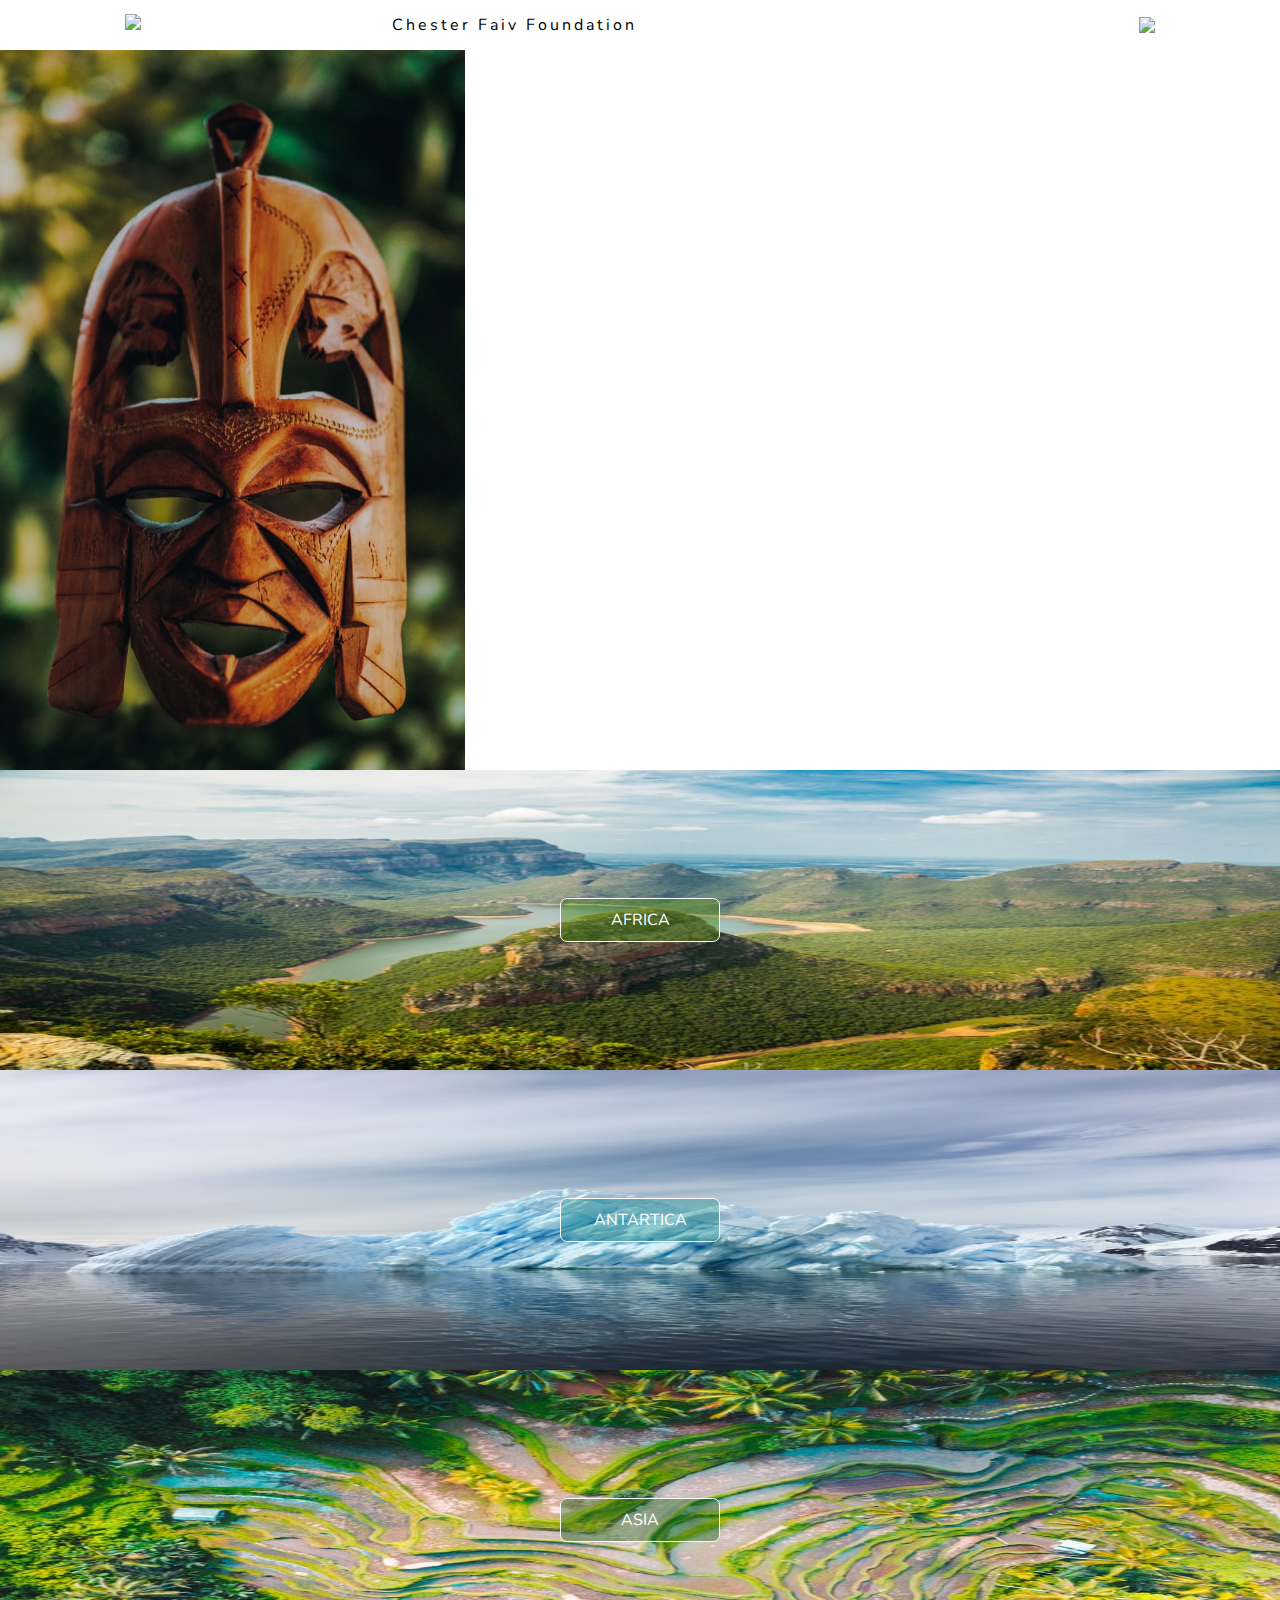
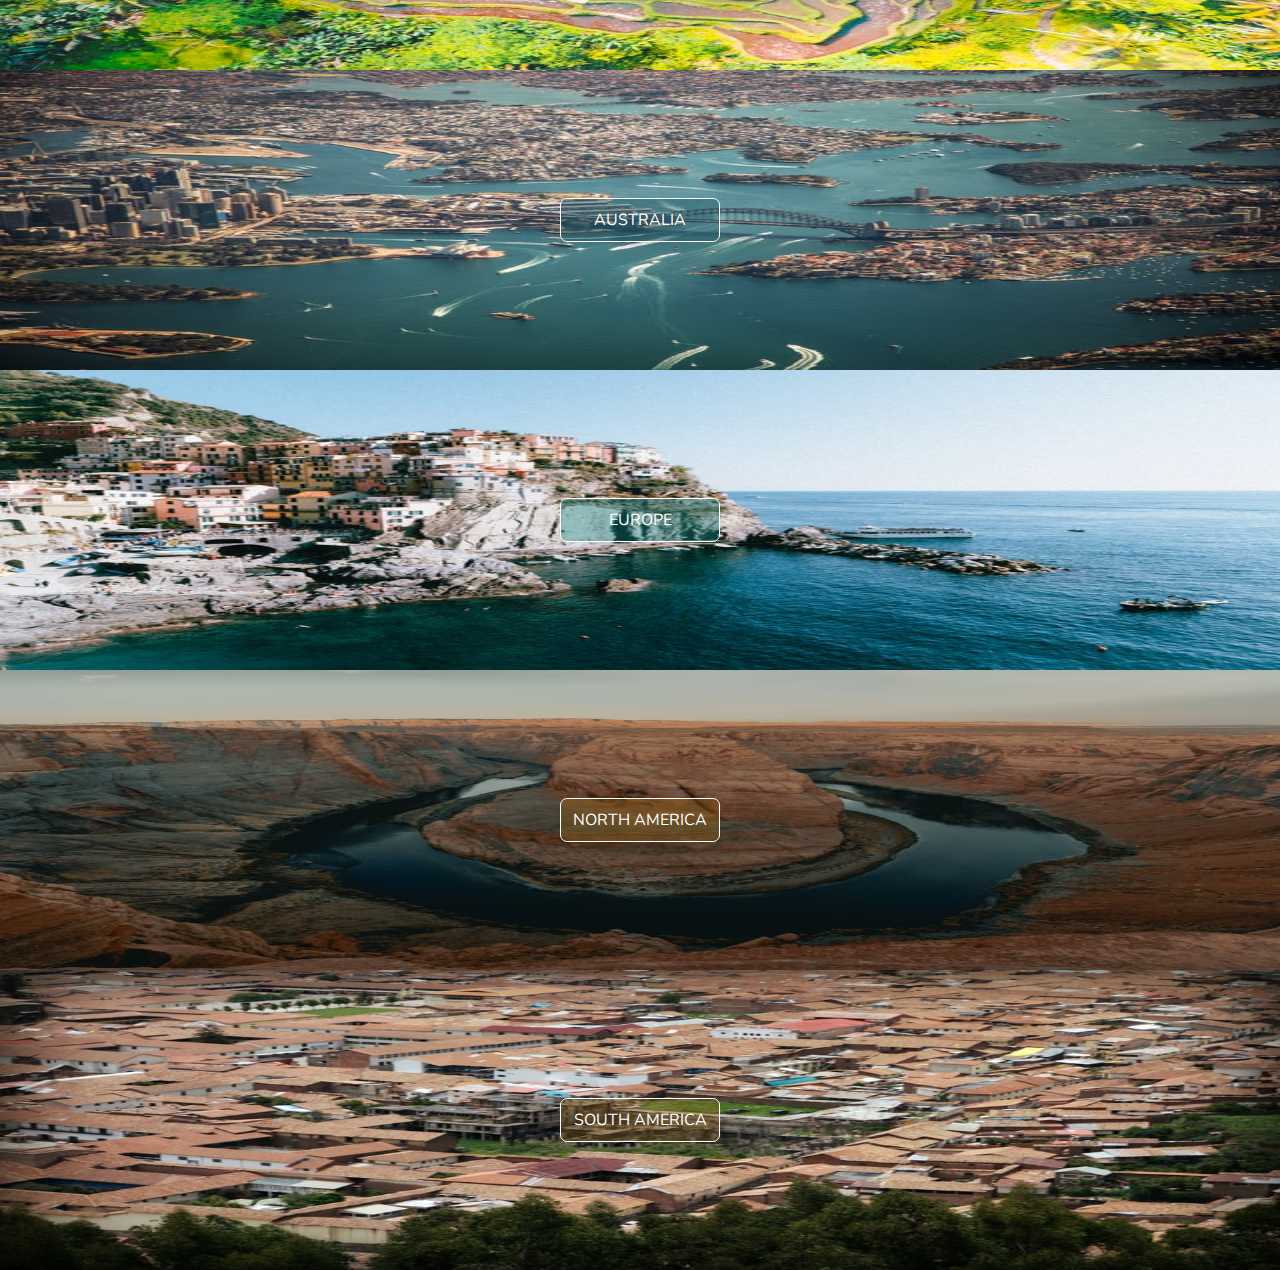
==== 4/index.html @ 422e9f35 "updates" ====
<!DOCTYPE html>
<html lang="en">
<head>
    <meta charset="UTF-8">
    <meta name="viewport" content="width=device-width, initial-scale=1.0">
    <title>Chester Faiv Foundation</title>
    <link rel="stylesheet" href="style.css">
    <link href="https://fonts.googleapis.com/css2?family=Nunito:wght@700&display=swap" rel="stylesheet">
</head>
<body>
    <header>
        <div>
            <a href="#"><img src="https://img.icons8.com/ios-glyphs/30/000000/menu.png"/></a>
            <p><a href="#">Chester Faiv Foundation</a></p>
            <a href="#"></a><img src="https://img.icons8.com/ios-glyphs/30/000000/search.png"/></a>
        </div>
        <nav>
            <ul>
                <li><a href="#">Projects</a></li>
                <li><a href="#">Sponsors</a></li>
                <li><a href="#">Testimonials</a></li>
                <li><a href="#">About</a></li>
                <li><a href="#">Contact</a></li>
                <!-- <li><a href="#">About</a></li> -->
            </ul>
            <div class="search">
                <input type="text" name="query" id="">
                <input type="button" value="search">
            </div>
        </nav>
    </header>
    <main>
        <div class="hero">
            <section>
                <img src="img/africa (small).jpg" alt="">
            </section>
        </div>
        <div class="continents">
            <section class="card africa">
                <img style="max-width: 100%;" src="img/africa 3 small.jpg" alt="">
                <p>Africa</p>
            </section>
            <section class="card antartica">
                <img style="max-width: 100%;" src="img/antartica 2 small.jpg" alt="">
                <p>Antartica</p>
            </section>
            <section class="card asia">
                <img style="max-width: 100%;" src="img/asia 3 small.jpg" alt="">
                <p>asia</p>
            </section>
            <section class="card australia">
                <img style="max-width: 100%;" src="img/australia 1 small.jpg" alt="">
                <p>australia</p>
            </section>
            <section class="card europe">
                <img style="max-width: 100%;" src="img/europe 2 small.jpg" alt="">
                <p>europe</p>
            </section>
            <section class="card north-america">
                <img style="max-width: 100%;" src="img/north america 1 small.jpg" alt="">
                <p>north america</p>
            </section>
            <section class="card south-america">
                <img style="max-width: 100%;" src="img/south america 1 small.jpg" alt="">
                <p>south america</p>
            </section>
        </div>
    </main>
    <footer></footer>
</body>
</html>
---- 4/style.css ----
* {
  padding: 0;
  margin: 0;
  text-decoration: none;
  color: #000000;
}

body {
  width: 100%;
  font-family: "Nunito", sans-serif;
}

header {
  width: 100%;
  height: 50px;
  display: -webkit-box;
  display: -ms-flexbox;
  display: flex;
  -ms-flex-pack: distribute;
      justify-content: space-around;
  -webkit-box-align: center;
      -ms-flex-align: center;
          align-items: center;
}

header div {
  width: 100%;
  display: -webkit-box;
  display: -ms-flexbox;
  display: flex;
  -ms-flex-pack: distribute;
      justify-content: space-around;
  -webkit-box-align: center;
      -ms-flex-align: center;
          align-items: center;
}

header div p {
  letter-spacing: 3px;
  display: inline-block;
  text-align: justify-all;
}

header nav {
  display: none;
}

main {
  display: -ms-grid;
  display: grid;
  -ms-grid-columns: 1fr;
      grid-template-columns: 1fr;
  -ms-grid-rows: 80vh (300px)[7];
      grid-template-rows: 80vh repeat(7, 300px);
  grid-gap: 0px;
}

main .hero img {
  max-width: 100%;
  height: 80vh;
}

main .continents .card {
  position: relative;
  display: -webkit-box;
  display: -ms-flexbox;
  display: flex;
  -webkit-box-orient: horizontal;
  -webkit-box-direction: normal;
      -ms-flex-direction: row;
          flex-direction: row;
  -webkit-box-pack: center;
      -ms-flex-pack: center;
          justify-content: center;
  -webkit-box-align: center;
      -ms-flex-align: center;
          align-items: center;
}

main .continents .card img {
  width: 100%;
  height: 300px;
}

main .continents .card p {
  display: inline-block;
  width: 160px;
  color: #fff;
  position: absolute;
  text-align: center;
  -webkit-box-sizing: border-box;
          box-sizing: border-box;
  background: rgba(255, 0, 0, 0.5);
  border: 1px solid #fff;
  padding: 10px;
  border-radius: 7px;
  text-transform: uppercase;
}

main .continents .africa p {
  background: rgba(79, 141, 20, 0.411);
}

main .continents .antartica p {
  background: rgba(25, 141, 145, 0.397);
}

main .continents .asia p {
  background: rgba(38, 105, 35, 0.438);
}

main .continents .australia p {
  background: rgba(35, 91, 105, 0.438);
}

main .continents .europe p {
  background: rgba(15, 129, 129, 0.363);
}

main .continents .north-america p {
  background: rgba(143, 96, 27, 0.411);
}

main .continents .south-america p {
  background: rgba(143, 97, 27, 0.329);
}
/*# sourceMappingURL=style.css.map */
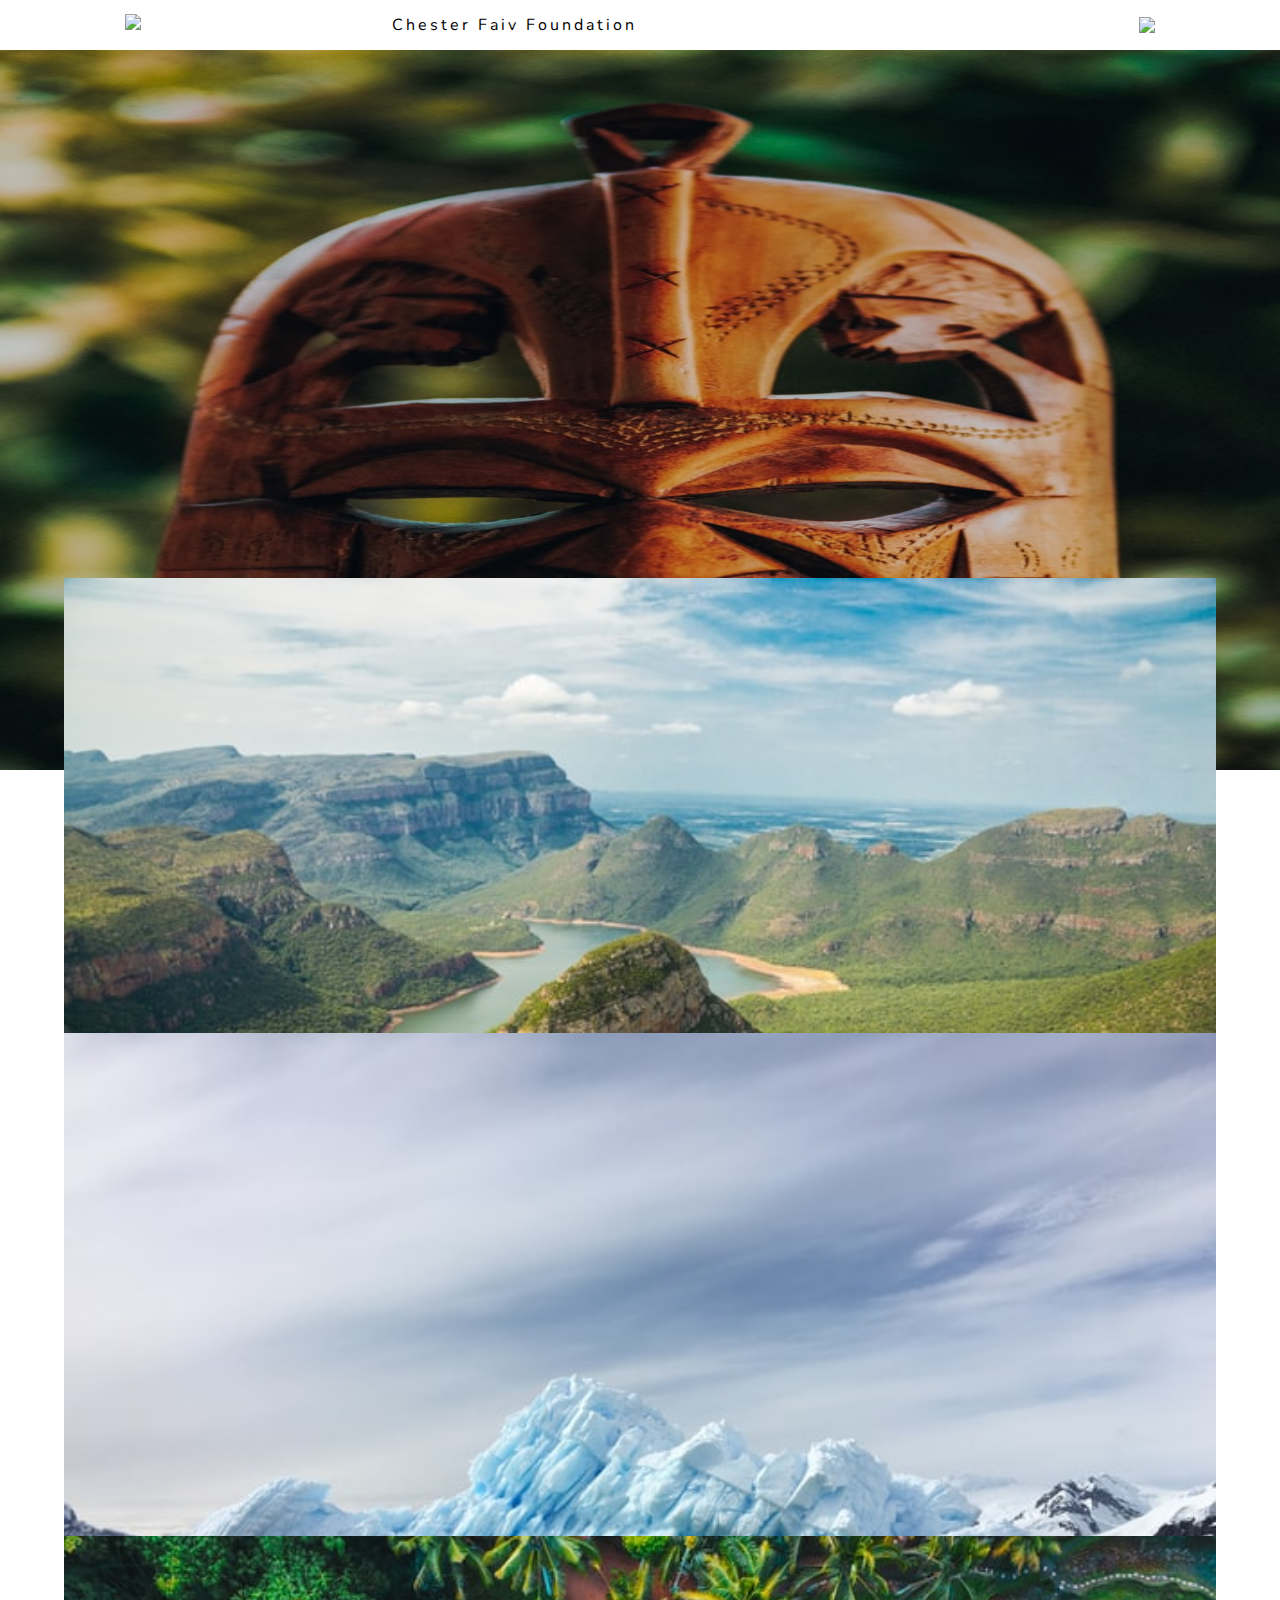
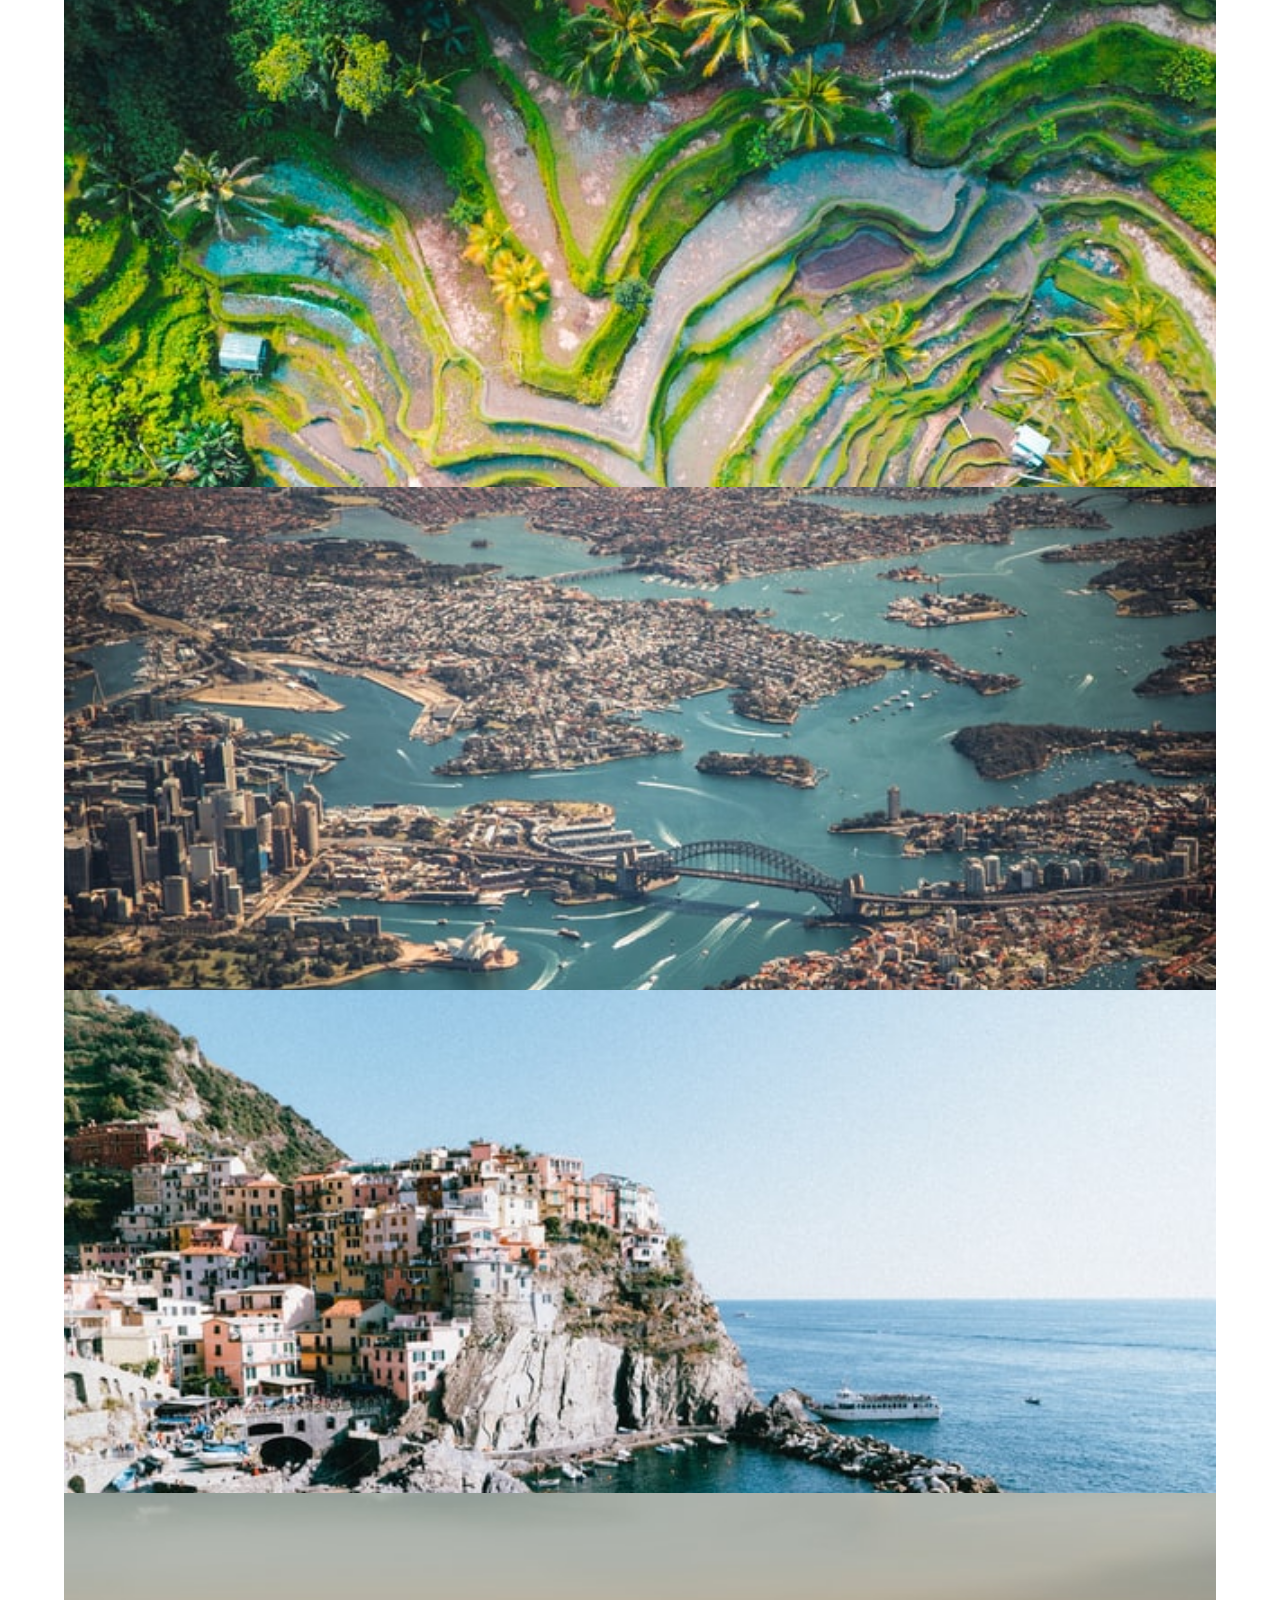
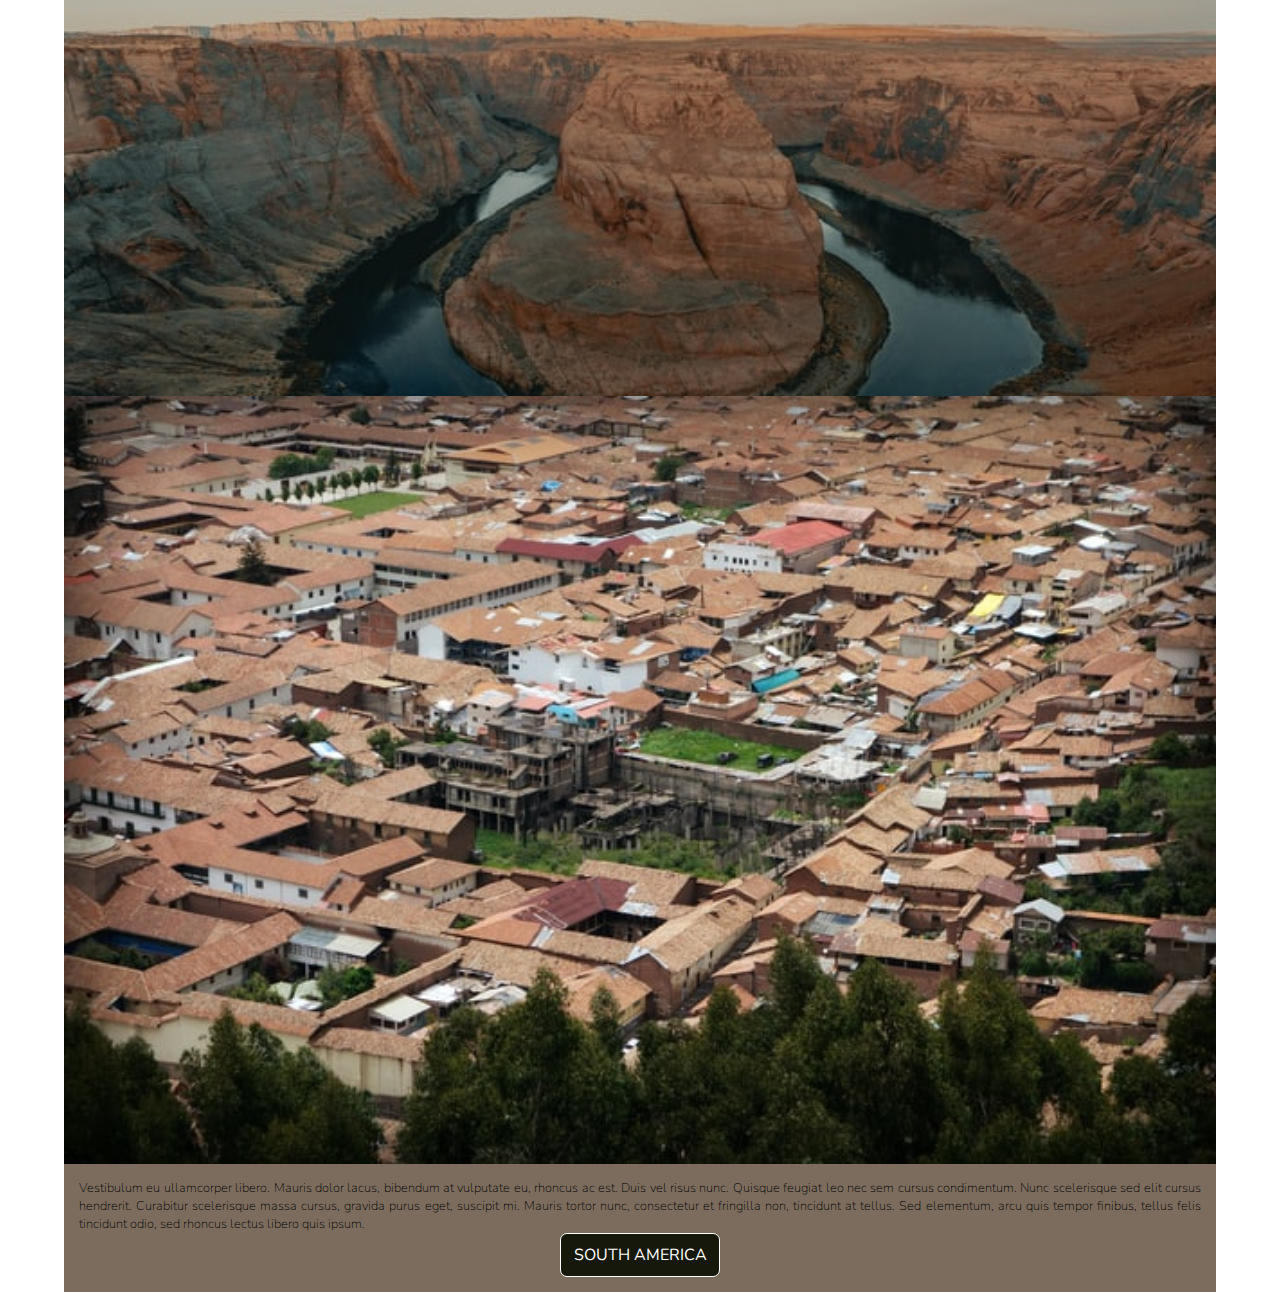
==== commit 0a5e426d: "updates" ====
--- a/4/index.html
+++ b/4/index.html
@@ -29,40 +29,62 @@
             </div>
         </nav>
     </header>
+    <div class="hero">
+        <section>
+            <img src="img/africa (small).jpg" alt="">
+        </section>
+    </div>
     <main>
-        <div class="hero">
-            <section>
-                <img src="img/africa (small).jpg" alt="">
-            </section>
-        </div>
         <div class="continents">
             <section class="card africa">
                 <img style="max-width: 100%;" src="img/africa 3 small.jpg" alt="">
-                <p>Africa</p>
+                
+                <div class="info">
+                    <p class="text">Vestibulum eu ullamcorper libero. Mauris dolor lacus, bibendum at vulputate eu, rhoncus ac est. Duis vel risus nunc. Quisque feugiat leo nec sem cursus condimentum. Nunc scelerisque sed elit cursus hendrerit. Curabitur scelerisque massa cursus, gravida purus eget, suscipit mi. Mauris tortor nunc, consectetur et fringilla non, tincidunt at tellus. Sed elementum, arcu quis tempor finibus, tellus felis tincidunt odio, sed rhoncus lectus libero quis ipsum.</p>
+                    <p class="continent">Africa</p>
+                </div>
             </section>
             <section class="card antartica">
                 <img style="max-width: 100%;" src="img/antartica 2 small.jpg" alt="">
-                <p>Antartica</p>
+                <div class="info">
+                    <p class="text">Vestibulum eu ullamcorper libero. Mauris dolor lacus, bibendum at vulputate eu, rhoncus ac est. Duis vel risus nunc. Quisque feugiat leo nec sem cursus condimentum. Nunc scelerisque sed elit cursus hendrerit. Curabitur scelerisque massa cursus, gravida purus eget, suscipit mi. Mauris tortor nunc, consectetur et fringilla non, tincidunt at tellus. Sed elementum, arcu quis tempor finibus, tellus felis tincidunt odio, sed rhoncus lectus libero quis ipsum.</p>
+                    <p class="continent">Antartica</p>
+                </div>
             </section>
             <section class="card asia">
                 <img style="max-width: 100%;" src="img/asia 3 small.jpg" alt="">
-                <p>asia</p>
+                <div class="info">
+                    <p class="text">Vestibulum eu ullamcorper libero. Mauris dolor lacus, bibendum at vulputate eu, rhoncus ac est. Duis vel risus nunc. Quisque feugiat leo nec sem cursus condimentum. Nunc scelerisque sed elit cursus hendrerit. Curabitur scelerisque massa cursus, gravida purus eget, suscipit mi. Mauris tortor nunc, consectetur et fringilla non, tincidunt at tellus. Sed elementum, arcu quis tempor finibus, tellus felis tincidunt odio, sed rhoncus lectus libero quis ipsum.</p>
+                    <p class="continent">Asia</p>
+                </div>
             </section>
             <section class="card australia">
                 <img style="max-width: 100%;" src="img/australia 1 small.jpg" alt="">
-                <p>australia</p>
+                <div class="info">
+                    <p class="text">Vestibulum eu ullamcorper libero. Mauris dolor lacus, bibendum at vulputate eu, rhoncus ac est. Duis vel risus nunc. Quisque feugiat leo nec sem cursus condimentum. Nunc scelerisque sed elit cursus hendrerit. Curabitur scelerisque massa cursus, gravida purus eget, suscipit mi. Mauris tortor nunc, consectetur et fringilla non, tincidunt at tellus. Sed elementum, arcu quis tempor finibus, tellus felis tincidunt odio, sed rhoncus lectus libero quis ipsum.</p>
+                    <p class="continent">Australia</p>
+                </div>
             </section>
             <section class="card europe">
                 <img style="max-width: 100%;" src="img/europe 2 small.jpg" alt="">
-                <p>europe</p>
+                <div class="info">
+                    <p class="text">Vestibulum eu ullamcorper libero. Mauris dolor lacus, bibendum at vulputate eu, rhoncus ac est. Duis vel risus nunc. Quisque feugiat leo nec sem cursus condimentum. Nunc scelerisque sed elit cursus hendrerit. Curabitur scelerisque massa cursus, gravida purus eget, suscipit mi. Mauris tortor nunc, consectetur et fringilla non, tincidunt at tellus. Sed elementum, arcu quis tempor finibus, tellus felis tincidunt odio, sed rhoncus lectus libero quis ipsum.</p>
+                    <p class="continent">Europe</p>
+                </div>
             </section>
             <section class="card north-america">
                 <img style="max-width: 100%;" src="img/north america 1 small.jpg" alt="">
-                <p>north america</p>
+                <div class="info">
+                    <p class="text">Vestibulum eu ullamcorper libero. Mauris dolor lacus, bibendum at vulputate eu, rhoncus ac est. Duis vel risus nunc. Quisque feugiat leo nec sem cursus condimentum. Nunc scelerisque sed elit cursus hendrerit. Curabitur scelerisque massa cursus, gravida purus eget, suscipit mi. Mauris tortor nunc, consectetur et fringilla non, tincidunt at tellus. Sed elementum, arcu quis tempor finibus, tellus felis tincidunt odio, sed rhoncus lectus libero quis ipsum.</p>
+                    <p class="continent">North America</p>
+                </div>
             </section>
             <section class="card south-america">
                 <img style="max-width: 100%;" src="img/south america 1 small.jpg" alt="">
-                <p>south america</p>
+                <div class="info">
+                    <p class="text">Vestibulum eu ullamcorper libero. Mauris dolor lacus, bibendum at vulputate eu, rhoncus ac est. Duis vel risus nunc. Quisque feugiat leo nec sem cursus condimentum. Nunc scelerisque sed elit cursus hendrerit. Curabitur scelerisque massa cursus, gravida purus eget, suscipit mi. Mauris tortor nunc, consectetur et fringilla non, tincidunt at tellus. Sed elementum, arcu quis tempor finibus, tellus felis tincidunt odio, sed rhoncus lectus libero quis ipsum.</p>
+                    <p class="continent">South America</p>
+                </div>
             </section>
         </div>
     </main>
--- a/4/style.css
+++ b/4/style.css
@@ -45,19 +45,24 @@
   display: none;
 }
 
+.hero img {
+  width: 100%;
+  height: 80vh;
+}
+
 main {
+  width: 90%;
+  margin: 0 auto;
+}
+
+main .continents {
   display: -ms-grid;
   display: grid;
   -ms-grid-columns: 1fr;
       grid-template-columns: 1fr;
-  -ms-grid-rows: 80vh (300px)[7];
-      grid-template-rows: 80vh repeat(7, 300px);
-  grid-gap: 0px;
-}
-
-main .hero img {
-  max-width: 100%;
-  height: 80vh;
+  -ms-grid-rows: (500px)[7];
+      grid-template-rows: repeat(7, 500px);
+  grid-gap: 3px;
 }
 
 main .continents .card {
@@ -65,10 +70,10 @@
   display: -webkit-box;
   display: -ms-flexbox;
   display: flex;
-  -webkit-box-orient: horizontal;
+  -webkit-box-orient: vertical;
   -webkit-box-direction: normal;
-      -ms-flex-direction: row;
-          flex-direction: row;
+      -ms-flex-direction: column;
+          flex-direction: column;
   -webkit-box-pack: center;
       -ms-flex-pack: center;
           justify-content: center;
@@ -79,14 +84,12 @@
 
 main .continents .card img {
   width: 100%;
-  height: 300px;
-}
-
-main .continents .card p {
+}
+
+main .continents .card .continent {
   display: inline-block;
   width: 160px;
   color: #fff;
-  position: absolute;
   text-align: center;
   -webkit-box-sizing: border-box;
           box-sizing: border-box;
@@ -97,31 +100,120 @@
   text-transform: uppercase;
 }
 
-main .continents .africa p {
-  background: rgba(79, 141, 20, 0.411);
-}
-
-main .continents .antartica p {
-  background: rgba(25, 141, 145, 0.397);
-}
-
-main .continents .asia p {
-  background: rgba(38, 105, 35, 0.438);
-}
-
-main .continents .australia p {
-  background: rgba(35, 91, 105, 0.438);
-}
-
-main .continents .europe p {
-  background: rgba(15, 129, 129, 0.363);
-}
-
-main .continents .north-america p {
-  background: rgba(143, 96, 27, 0.411);
-}
-
-main .continents .south-america p {
-  background: rgba(143, 97, 27, 0.329);
+main .continents .card .info {
+  height: 50%;
+  -webkit-box-sizing: border-box;
+          box-sizing: border-box;
+  padding: 15px;
+  background-color: #eeeeee;
+  display: -webkit-box;
+  display: -ms-flexbox;
+  display: flex;
+  -webkit-box-orient: vertical;
+  -webkit-box-direction: normal;
+      -ms-flex-direction: column;
+          flex-direction: column;
+}
+
+main .continents .card .info .text {
+  font-size: .8rem;
+  font-weight: 200;
+  text-align: justify;
+  overflow: hidden;
+}
+
+main .continents .card .info .continent {
+  margin: 0px auto 0px auto;
+}
+
+main .continents .africa {
+  -ms-grid-row: 1;
+  grid-row: 1;
+}
+
+main .continents .africa .info {
+  background-color: #CCD9DF;
+}
+
+main .continents .africa .continent {
+  background: #3F4616;
+}
+
+main .continents .antartica {
+  -ms-grid-row: 2;
+  grid-row: 2;
+}
+
+main .continents .antartica .info {
+  background-color: #D2D5E4;
+}
+
+main .continents .antartica .continent {
+  background: #434B56;
+}
+
+main .continents .asia {
+  -ms-grid-row: 3;
+  grid-row: 3;
+}
+
+main .continents .asia .info {
+  background-color: #FADB64;
+}
+
+main .continents .asia .continent {
+  background: #CDB8AA;
+}
+
+main .continents .australia {
+  -ms-grid-row: 4;
+  grid-row: 4;
+}
+
+main .continents .australia .info {
+  background-color: #888F8E;
+}
+
+main .continents .australia .continent {
+  background: #315558;
+}
+
+main .continents .europe {
+  -ms-grid-row: 5;
+  grid-row: 5;
+}
+
+main .continents .europe .info {
+  background-color: #C2DCED;
+}
+
+main .continents .europe .continent {
+  background: #012827;
+}
+
+main .continents .north-america {
+  -ms-grid-row: 6;
+  grid-row: 6;
+}
+
+main .continents .north-america .info {
+  background-color: #B0B2A7;
+}
+
+main .continents .north-america .continent {
+  background: #34291D;
+}
+
+main .continents .south-america {
+  -ms-grid-row: 7;
+  grid-row: 7;
+}
+
+main .continents .south-america .info {
+  background-color: #7B6C5D;
+}
+
+main .continents .south-america .continent {
+  background: #16180B;
 }
 /*# sourceMappingURL=style.css.map */